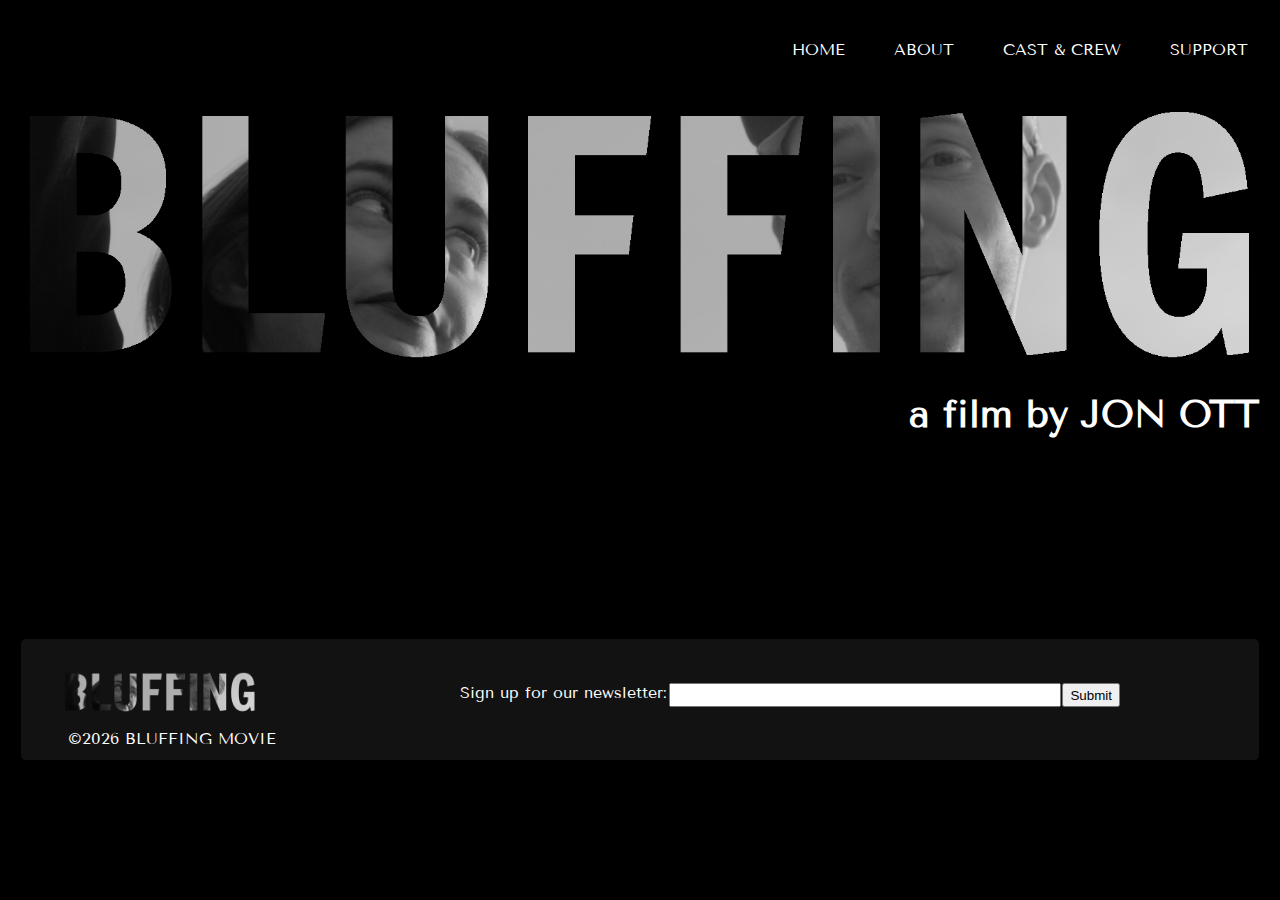
==== client/src/index.html @ 0d50f910 "reorganized project, renamed files, changed file paths and stuff" ====
<!DOCTYPE html>
<html lang="en">
<head>
    <meta charset="UTF-8">
    <meta name="viewport" content="width=device-width, initial-scale=1.0">
    <title>BLUFFING</title>
    <link rel="icon" type="image/x-icon" href="./assets/images/graphics/bluffing-favicon.ico">
    <link href="./css/styles.css" rel="stylesheet"/>
    
 </head>

 <body>
    <section class="header-container">
        <header>
            <nav class="home-nav-container">
            <ul class="home-nav-bar">
                <li class="home-nav-item"><a href="index.html">Home</a></li>
                <li class="home-nav-item"><a href="about.html">About</a></li>
                <li class="home-nav-item"><a href="cast.html">Cast & Crew</a></li>
                <li class="home-nav-item"><a href="support.html">support</a></li>
            </ul>
            </nav>
        </header>
    </section>
    <section class="title-container">
       <h1 hidden>BLUFFING</h1>
        <div class="title-img-container">
            <img class="title-img" src="./assets/images/homepage-title.png" alt="BLUFFING">
        </div>
        <div>
            <h2 class="title-img-byline">a film by JON OTT</h2>
        </div>
    </section>
    <div class="bar-one"></div>
    
    <h3 hidden>THE STAGE IS SET FOR THE ULTIMATE GAME OF CHICKEN....</h3>
    </section>

    <div id="player"></div>
    <footer class="footer">
        <div class="footer-top">
            <img class="footer-logo" src="./assets/images/homepage-title.png" alt="stylized bluffing title">
            <form class="newsletter" id="form1" name="form1" method="post">
                <label for="email">Sign up for our newsletter: </label>
                <input type="text" id="newsletter-email" name="email">
                <button id="newsletter-btn" type="submit" >Submit</button>
                <div id="valid-modal" class="valid-modal">
                    <div class="modal-content">
                      <img class="checkmark" src="./assets/images/graphics/green-check.jpg" alt="green checkmark">
                    </div>
                </div>
                <div id="invalid-modal" class="invalid-modal">
                    <p>Please enter a <br> valid email</p>
                </div>
                </form>
            <p id="footer-copy" class="footer-copy"></p>
        </div>
        
    </footer>
    
    <script src="./javascript/videoplayer.js"></script>
    <script src="./javascript/email-validation.js"></script>
    <script src="./javascript/index.js"></script>
    
</body>
---- client/src/css/styles.css ----
@font-face {
  font-family: "Freeman";
  src: url('../assets/fonts/Freeman/Freeman-Regular.ttf');
}

@font-face {
  font-family: "Tenor_Sans";
  src: url('../assets/fonts/Tenor_Sans/TenorSans-Regular.ttf');
}
body {
  background-color: black;
  font-family: "Tenor_Sans";
}

/*----------NAV BAR STYLING-----------*/
.nav-container {
  display: flex;
  align-items: end;
  background-color: #131212;
}

.nav-bar {
  list-style-type: none;
  display: flex;
  justify-content: flex-end;
  width: 70%;
}

.nav-item {
  text-decoration: none;
  text-align: center;
  margin: 2%;
}

ul > li > a {
  text-decoration: none;
  color: white;
  text-transform: uppercase;
}

.logo-container {
  width: 30%;
  margin-left: 1%;
}
.nav-bar-logo {
  width: 100%;
}

.off-screen-menu {
  display: none;
}
.ham-menu {
  display: none;
}

/*----------------FOOTER STYLING-----------------*/

.footer {
  padding: 2em 2em 0.5em 2em;
  margin: 1% 1% 0 1%;
  background-color: #131212;
  border-radius: 5px;
  color: white;
}
.footer-top {
  display: grid;
  grid-template-columns: 1fr 2fr;
  grid-template-rows: 2fr 1fr;
}
.footer-logo {
  width: 50%;
  grid-area: 1 / 1 / 2 / 2;
  margin-left: 2.5%;
}
.newsletter {
  color: white;
  grid-area: 1 / 2 / 3 / 3;
  padding-top: 1.5%;
  margin-left: 2%;
  display: flex;
  height: 30%;
}

#newsletter-email {
  width: 50%;
  margin: 0 0.25%;
}

.footer-copy {
  margin: 1% 4%;
}

.valid-modal {
  display: none;
  width: 2%;
  margin: 0.25%;
}

.modal-content {
  color: black;
  display: flex;
}
.checkmark {
  display: block;
  width: 20px;
  height: 20px;
}

.close:hover,
.close:focus {
  color: #131212;
  text-decoration: none;
  cursor: pointer;
}

.invalid-modal {
  display: none;
  flex-wrap: wrap;
  margin-top: -2%;
  margin-left: 0.5%;
}

.shake {
  animation: shake 0.5s ease-in-out;
}
@keyframes shake {
  0% {
    transform: translateX(0);
  }
  25% {
    transform: translateX(-5px);
  }
  50% {
    transform: translateX(5px);
  }
  75% {
    transform: translateX(-5px);
  }
  100% {
    transform: translateX(0);
  }
}

/*-------HOME PAGE STYLING----------*/

/*---------HOME PAGE NAV BAR--------*/
.home-nav-bar {
  list-style-type: none;
  display: flex;
  justify-content: flex-end;
  background-color: black;
  border-radius: 5px;
}
.home-nav-item {
  text-decoration: none;
  text-align: center;
  margin: 2%;
}

ul > li > a {
  text-decoration: none;
  color: white;
  text-transform: uppercase;
}

/*----------TITLE & TAGLINE---------*/
.title-img {
  width: 100%;
}
.bar-one {
  background-image: url(images/graphics/cigarette.png);
  background-size: 101%;
  background-repeat: no-repeat;
  margin-top: -30%;
  padding-bottom: 45%;
}

.title-img-byline {
  display: flex;
  justify-content: flex-end;
  margin: 0 1% 0 0;
  color: white;
  font-size: 3vw;
}

#player {
  width: 70%;
  margin: 0 15% 1% 15%;
  box-shadow: 0 0 1em rgba(255, 255, 255, 0.596);
  border-radius: 5px;
}

/*------------CAST & CREW PAGE STYLING-----------*/
.cast-crew-title {
  font-family: "Freeman";
  color: white;
  display: flex;
  justify-content: center;
  font-size: 5vw;
  background-image: url('../assets/images/crew.avif');
  background-repeat: no-repeat;
  background-size: cover;
  margin: 5% 10% 5% 10%;
  box-shadow: 0 0 0.25em rgba(255, 255, 255, 0.596);

  border-radius: 5px;
}

#castlist {
  display: flex;
}
.cast-div {
  width: 75%;
  margin: 1% 12.5%;
  padding: 1%;
  height: auto;
  display: grid;
  grid-template-columns: repeat(4, 1fr);
  grid-template-rows: repeat(2, 1fr) 2fr;
  grid-row-gap: 3px;
  /*border: 2px solid white;*/
  box-shadow: 0em 0em 1em rgba(255, 255, 255, 0.178);
  border-radius: 5px;
}
.cast-img {
  width: 45%;
  height: auto;
  grid-area: 1 / 1 / 4 / 4;
}

.cast-name {
  font-size: 1.5em;
  color: white;
  grid-area: 1 / 3 / 2 / 6;
  margin: 0.5em 0.5em 0.5em 0;
}

.cast-role {
  font-size: 1.25em;
  grid-area: 2 / 3 / 3 / 6;
  color: white;
  font-style: italic;
  margin: 0.5em 0.5em 0.5em 0;
}

.cast-bio {
  grid-area: 3 / 3 / 4 / 6;
  color: white;
  margin: 0.5em 1.5em 0.5em 0;
}

/*----------------SUPPORT PAGE STYLING-------------------*/
.support-title {
  font-family: "Freeman";
  color: white;
  display: flex;
  justify-content: center;
  font-size: 5vw;
  background-image: url(images/still-3.jpg);
  background-repeat: no-repeat;
  background-size: cover;
  margin: 5% 10% 5% 10%;
  box-shadow: 0 0 0.25em rgba(255, 255, 255, 0.596);
  border-radius: 5px;
}
.main-container {
  display: grid;
  grid-template-columns: 3fr 1.5fr;
  margin: 0 2%;
}
.contact-container {
  border-radius: 5px;
  box-shadow: 0em 0em 1em rgba(255, 255, 255, 0.178);
  margin: 0 2% 0 2%;
  padding: 1%;
}
.contact-title {
  color: white;
  text-align: center;
}
.contact-form {
  color: white;
  margin: 0 5% 0 2%;
  padding: 2% 1% 5% 1%;
}
#contact-email {
  width: 50%;
  margin: 0 0.25%;
}
#message {
  padding: 1%;
  width: 100%;
}
#name {
  padding: 1%;
  width: 50%;
}
.contact-email {
  padding: 1%;
}
#message {
  height: 150px;
}
#contact-form-btn {
  background-color: white;
  border: none;
  border-radius: 5px;
  padding: 1%;
  text-decoration: none;
  margin: 4px 2px;
  cursor: pointer;
  font-family: Tenor_Sans;
}

.contact-modal {
  display: none;
}
.oops-modal {
  display: none;
}
.contact-modal-text {
  color: white;
}

.socials-container {
  border-radius: 5px;
  box-shadow: 0em 0em 1em rgba(255, 255, 255, 0.178);
  margin: 0 5% 0 2%;
  display: flex;
  justify-content: center;
}
.socials-title {
  color: white;
  font-size: 1em;
  text-decoration: none;
  text-transform: uppercase;
  text-align: center;
}

/*---------------ABOUT PAGE STYLING--------------------*/
.about-title {
  font-family: "Freeman";
  color: white;
  display: flex;
  justify-content: center;
  font-size: 5vw;
  background-image: url(images/still-2.jpg);
  background-repeat: no-repeat;
  background-size: cover;
  margin: 5% 10% 5% 10%;
  box-shadow: 0 0 0.25em rgba(255, 255, 255, 0.596);
  border-radius: 5px;
}
.about-main-container {
  display: flex;
  border-radius: 5px;
  box-shadow: 0em 0em 1em rgba(255, 255, 255, 0.178);
  margin: 1%;
}

.synopsis-title {
  font-size: 1.5vw;
  color: white;
  margin: 4% 2% 2% 2%;
  justify-content: center;
  display: flex;
}
.synopsis-blurb {
  color: white;
  padding: 0 2% 0 2%;
}
.still-life-img {
  width: 100%;
}

.still-life-container {
  display: flex;
  justify-content: center;
  margin: 2%;
}

/* -----------------MEDIA QUERIES----------------- */

@media only screen and (max-width: 768px) {
  /* NAV BAR */
  .off-screen-menu {
    background-color: #131212;
    height: 25vh;
    width: 100%;
    max-width: 450px;
    position: fixed;
    top: 0;
    right: -450px;
    display: flex;
    flex-direction: column;
    font-size: 2rem;
    transition: 0.3s ease;
  }
  .off-screen-menu.active {
    right: 0;
  }
  .ham-item {
    list-style-type: none;
    text-decoration: none;
    display: flex;
    align-items: center;
    justify-content: left;
    text-align: center;
  }
  .nav-bar {
    display: none;
  }
  .nav-container {
    padding: 1%;
  }
  .logo-container {
    width: 40%;
  }
  .ham-menu {
    display: block;
    height: 50px;
    width: 40px;
    margin-left: auto;
    position: relative;
  }
  .ham-menu span {
    height: 5px;
    width: 100%;
    background-color: white;
    border-radius: 25px;
    position: absolute;
    left: 50%;
    top: 50%;
    transform: translate(-50%, -50%);
    transition: 0.3s ease;
  }
  .ham-menu span:nth-child(1) {
    top: 25%;
  }
  .ham-menu span:nth-child(3) {
    top: 75%;
  }
  .ham-menu.active span {
    background-color: white;
  }
  .ham-menu.active span:nth-child(1) {
    top: 50%;
    transform: translate(-50%, -50%) rotate(45deg);
  }
  .ham-menu.active span:nth-child(2) {
    opacity: 0;
  }
  .ham-menu.active span:nth-child(3) {
    top: 50%;
    transform: translate(-50%, -50%) rotate(-45deg);
  }
  /* HOME PAGE */
    #player {
    width: 90%;
    margin: 0 5% 1% 5%;
  }
  .home-nav-bar {
    justify-content: center;
    padding: 0;
  }
  /* FOOTER */
  .footer {
    padding: 2%;
  }
  .footer-top {
    display: flex;
    flex-wrap: wrap;
    justify-content: center;
  }
  .footer-logo {
    display: none;
  }
  .newsletter {
    padding: 1%;
    margin-left: 0;
    flex-wrap: wrap;
    justify-content: center;
  }
  #newsletter-email {
    margin: 0.5% 0.25%;
  }
  /* ABOUT PAGE */
  .about-title {
    font-size: 10vw;
  }
  .about-main-container {
    flex-wrap: wrap;
  }
  .synopsis-title {
    font-size: 5vw;
  }
  /* CAST & CREW PAGE*/
  .cast-crew-title {
    font-size: 10vw;
  }
  .cast-div {
    display: flex;
    width: 95%;
    margin: 2.5%;
    flex-wrap: wrap;
    justify-content: center;
  }
  .cast-img {
    width: 65%;
    margin: 4% 0 2% 0;
  }
  .cast-bio {
    margin: 2%;
  }
  .cast-name {
    margin: 0;
    width: 100%;
    display: flex;
    justify-content: center;
  }
  .cast-role {
    display: flex;
    justify-content: center;
    margin: 0.5em 0;
  }
  /* SUPPORT PAGE */
  .support-title {
    font-size: 10vw;
  }
  .main-container {
    display: flex;
    flex-wrap: wrap;
  }
  .contact-container {
    width: 95%;
  }
  .socials-container {
    width: 95%;
  }
}
/* @media only screen and (max-width: 768px) {
  #player {
    width: 690px;
    height: 390px;
    margin: 0 5% 1% 5%;
  }
  .bar-one {
    height: 40vh;
  }
} */
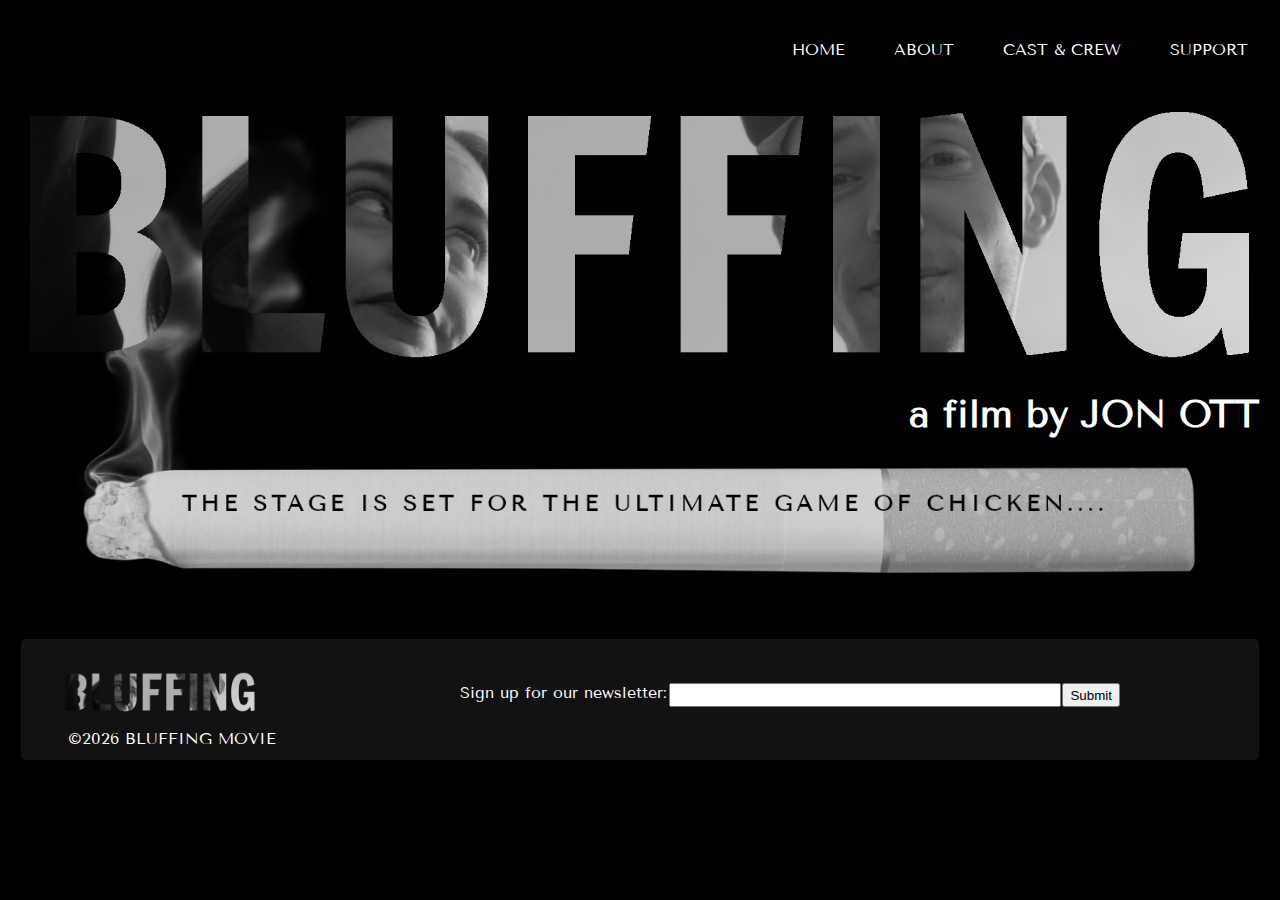
==== commit 91887f75: "updated newsletter form handler" ====
--- a/client/src/index.html
+++ b/client/src/index.html
@@ -61,5 +61,7 @@
     <script src="./javascript/videoplayer.js"></script>
     <script src="./javascript/email-validation.js"></script>
     <script src="./javascript/index.js"></script>
+    <script src="./javascript/newsletterFormHandler.js"></script>
+
     
 </body>--- a/client/src/css/styles.css
+++ b/client/src/css/styles.css
@@ -1,11 +1,11 @@
 @font-face {
   font-family: "Freeman";
-  src: url('../assets/fonts/Freeman/Freeman-Regular.ttf');
+  src: url("../assets/fonts/Freeman/Freeman-Regular.ttf");
 }
 
 @font-face {
   font-family: "Tenor_Sans";
-  src: url('../assets/fonts/Tenor_Sans/TenorSans-Regular.ttf');
+  src: url("../assets/fonts/Tenor_Sans/TenorSans-Regular.ttf");
 }
 body {
   background-color: black;
@@ -168,7 +168,7 @@
   width: 100%;
 }
 .bar-one {
-  background-image: url(images/graphics/cigarette.png);
+  background-image: url("../assets/images/graphics/cigarette.png");
   background-size: 101%;
   background-repeat: no-repeat;
   margin-top: -30%;
@@ -197,7 +197,7 @@
   display: flex;
   justify-content: center;
   font-size: 5vw;
-  background-image: url('../assets/images/crew.avif');
+  background-image: url("../assets/images/still-2.jpg");
   background-repeat: no-repeat;
   background-size: cover;
   margin: 5% 10% 5% 10%;
@@ -256,7 +256,7 @@
   display: flex;
   justify-content: center;
   font-size: 5vw;
-  background-image: url(images/still-3.jpg);
+  background-image: url("../assets/images/still-3.jpg");
   background-repeat: no-repeat;
   background-size: cover;
   margin: 5% 10% 5% 10%;
@@ -336,6 +336,9 @@
   text-transform: uppercase;
   text-align: center;
 }
+.socials-contents {
+  color: white;
+}
 
 /*---------------ABOUT PAGE STYLING--------------------*/
 .about-title {
@@ -344,7 +347,7 @@
   display: flex;
   justify-content: center;
   font-size: 5vw;
-  background-image: url(images/still-2.jpg);
+  background-image: url("../assets/images/still-2.jpg");
   background-repeat: no-repeat;
   background-size: cover;
   margin: 5% 10% 5% 10%;
@@ -371,6 +374,7 @@
 }
 .still-life-img {
   width: 100%;
+  height: fit-content;
 }
 
 .still-life-container {
@@ -385,7 +389,7 @@
   /* NAV BAR */
   .off-screen-menu {
     background-color: #131212;
-    height: 25vh;
+    height: 35vh;
     width: 100%;
     max-width: 450px;
     position: fixed;
@@ -455,7 +459,7 @@
     transform: translate(-50%, -50%) rotate(-45deg);
   }
   /* HOME PAGE */
-    #player {
+  #player {
     width: 90%;
     margin: 0 5% 1% 5%;
   }
